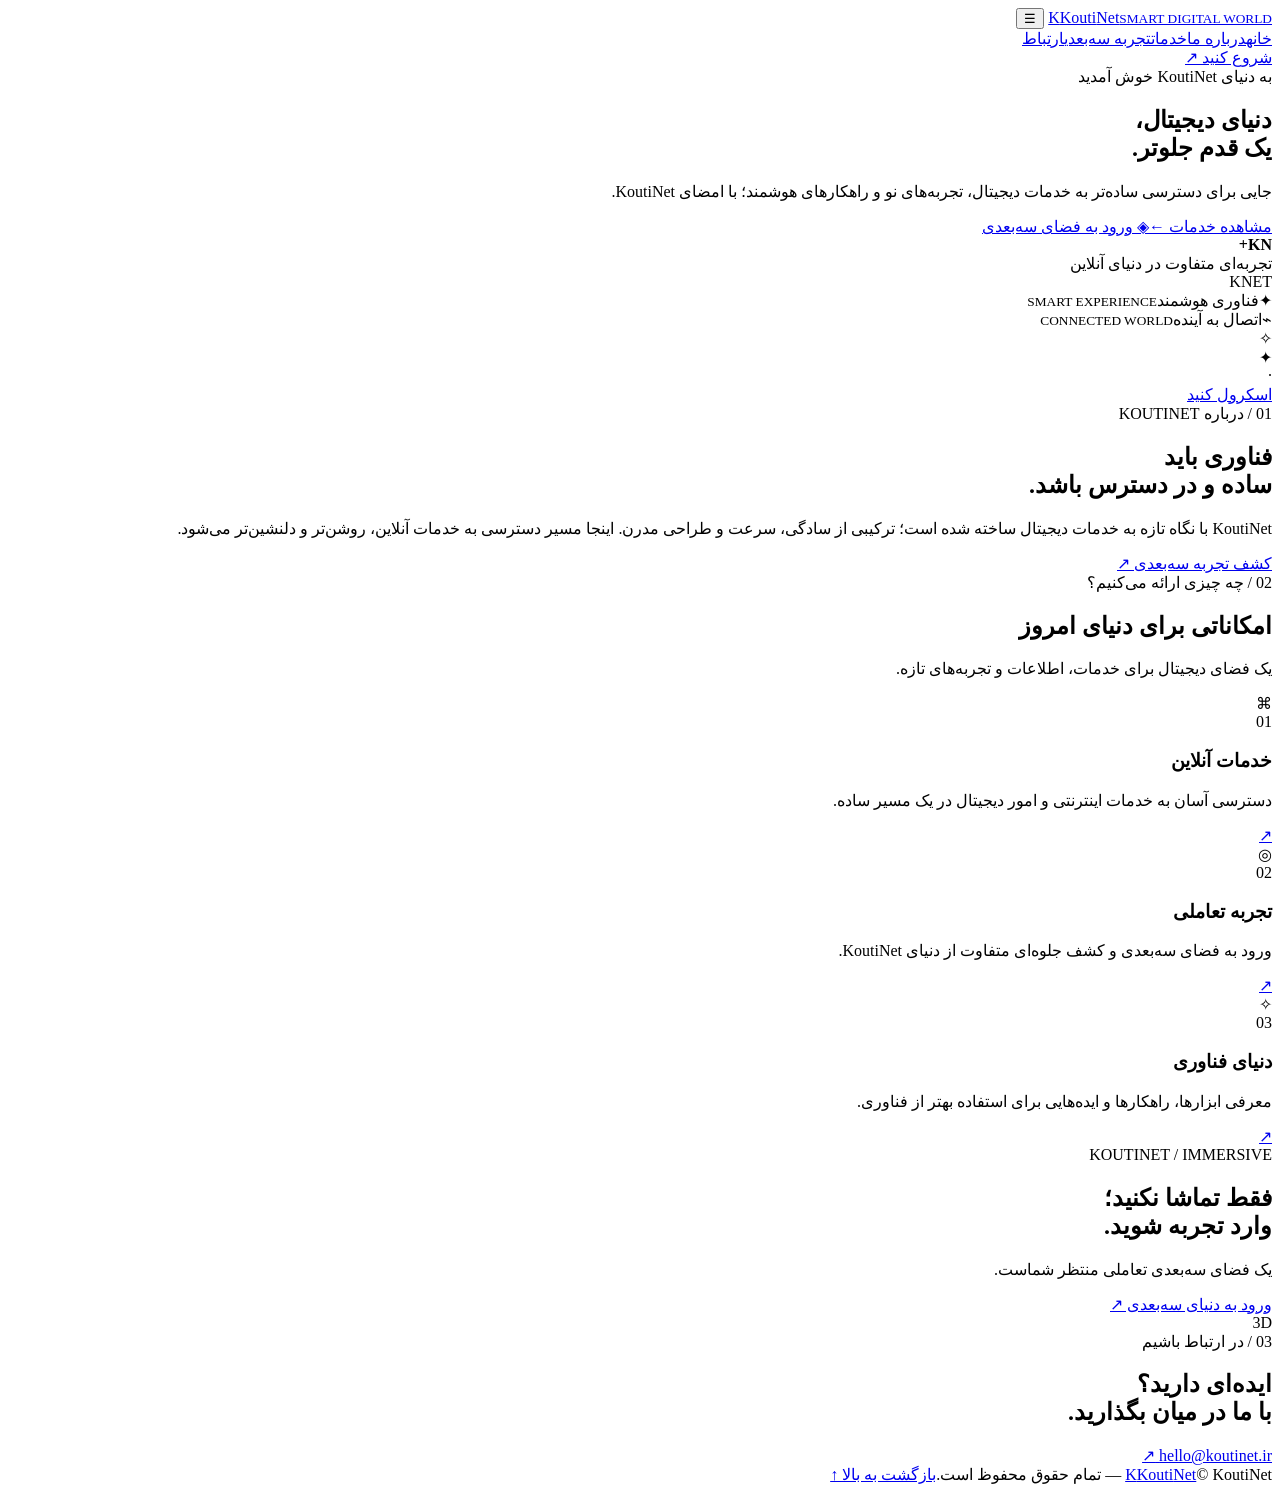
==== index.html @ a5f3edb8 "Create KoutiNet responsive Persian RTL homepage" ====
<!doctype html>
<html lang="fa" dir="rtl">
<head>
  <meta charset="utf-8"><meta name="viewport" content="width=device-width,initial-scale=1">
  <meta name="theme-color" content="#090b18">
  <meta name="description" content="KoutiNet | دنیای خدمات دیجیتال، اینترنت و فناوری">
  <title>KoutiNet | دنیای دیجیتال کوتی</title>
  <link rel="preconnect" href="https://fonts.googleapis.com"><link rel="preconnect" href="https://fonts.gstatic.com" crossorigin>
  <link href="https://fonts.googleapis.com/css2?family=Vazirmatn:wght@300;400;500;600;700;800;900&display=swap" rel="stylesheet">
  <link rel="stylesheet" href="assets/css/style.css">
</head>
<body>
  <div class="ambient ambient-a"></div><div class="ambient ambient-b"></div>
  <header class="site-header">
    <a class="brand" href="index.html" aria-label="KoutiNet"><span class="brand-mark">K</span><span>Kouti<span class="brand-accent">Net</span><small>SMART DIGITAL WORLD</small></span></a>
    <button class="menu-toggle" aria-label="باز کردن منو">☰</button>
    <nav class="nav-links"><a class="active" href="#home">خانه</a><a href="#about">درباره ما</a><a href="#services">خدمات</a><a href="3d.html">تجربه سه‌بعدی</a><a href="#contact">ارتباط</a></nav>
    <a class="header-cta" href="#services">شروع کنید <span>↗</span></a>
  </header>
  <main>
    <section class="hero section-wrap" id="home">
      <div class="hero-copy">
        <div class="eyebrow"><i></i> به دنیای KoutiNet خوش آمدید</div>
        <h1>دنیای دیجیتال،<br><span class="gradient-text">یک قدم جلوتر.</span></h1>
        <p class="hero-lead">جایی برای دسترسی ساده‌تر به خدمات دیجیتال، تجربه‌های نو و راهکارهای هوشمند؛ با امضای KoutiNet.</p>
        <div class="hero-actions"><a class="btn btn-primary" href="#services">مشاهده خدمات <span>←</span></a><a class="btn btn-glass" href="3d.html"><span class="play-icon">◈</span> ورود به فضای سه‌بعدی</a></div>
        <div class="hero-meta"><div class="meta-avatars"><b>K</b><b>N</b><b>+</b></div><span>تجربه‌ای متفاوت در دنیای آنلاین</span></div>
      </div>
      <div class="hero-art" aria-label="تصویر انتزاعی سه‌بعدی">
        <div class="orbit orbit-one"></div><div class="orbit orbit-two"></div><div class="orbit orbit-three"></div>
        <div class="core-sphere"><div class="sphere-shine"></div><div class="sphere-label">K<span>NET</span></div></div>
        <div class="float-card float-card-top"><span class="float-icon">✦</span><span>فناوری هوشمند<small>SMART EXPERIENCE</small></span></div>
        <div class="float-card float-card-bottom"><span class="signal">⌁</span><span>اتصال به آینده<small>CONNECTED WORLD</small></span></div>
        <div class="spark spark-one">✧</div><div class="spark spark-two">✦</div><div class="spark spark-three">·</div>
      </div>
      <a class="scroll-cue" href="#about"><span></span> اسکرول کنید</a>
    </section>
    <section class="intro section-wrap" id="about"><div class="section-kicker">01 / درباره KOUTINET</div><div class="intro-grid"><h2>فناوری باید<br><span class="gradient-text">ساده و در دسترس</span> باشد.</h2><div><p>KoutiNet با نگاه تازه به خدمات دیجیتال ساخته شده است؛ ترکیبی از سادگی، سرعت و طراحی مدرن. اینجا مسیر دسترسی به خدمات آنلاین، روشن‌تر و دلنشین‌تر می‌شود.</p><a class="text-link" href="3d.html">کشف تجربه سه‌بعدی <span>↗</span></a></div></div></section>
    <section class="services section-wrap" id="services"><div class="section-heading"><div><div class="section-kicker">02 / چه چیزی ارائه می‌کنیم؟</div><h2>امکاناتی برای <span class="gradient-text">دنیای امروز</span></h2></div><p>یک فضای دیجیتال برای خدمات، اطلاعات و تجربه‌های تازه.</p></div>
      <div class="service-grid">
        <article class="service-card"><div class="service-icon purple">⌘</div><span class="card-number">01</span><h3>خدمات آنلاین</h3><p>دسترسی آسان به خدمات اینترنتی و امور دیجیتال در یک مسیر ساده.</p><a href="#contact" aria-label="اطلاعات بیشتر">↗</a></article>
        <article class="service-card featured"><div class="service-icon cyan">◎</div><span class="card-number">02</span><h3>تجربه تعاملی</h3><p>ورود به فضای سه‌بعدی و کشف جلوه‌ای متفاوت از دنیای KoutiNet.</p><a href="3d.html" aria-label="ورود به صفحه سه بعدی">↗</a></article>
        <article class="service-card"><div class="service-icon pink">✧</div><span class="card-number">03</span><h3>دنیای فناوری</h3><p>معرفی ابزارها، راهکارها و ایده‌هایی برای استفاده بهتر از فناوری.</p><a href="#contact" aria-label="اطلاعات بیشتر">↗</a></article>
      </div>
    </section>
    <section class="immersive-banner section-wrap"><div class="banner-orb"></div><div class="banner-content"><div class="section-kicker">KOUTINET / IMMERSIVE</div><h2>فقط تماشا نکنید؛<br><span class="gradient-text">وارد تجربه شوید.</span></h2><p>یک فضای سه‌بعدی تعاملی منتظر شماست.</p><a class="btn btn-primary" href="3d.html">ورود به دنیای سه‌بعدی <span>↗</span></a></div><div class="banner-decoration">3D</div></section>
    <section class="contact section-wrap" id="contact"><div><div class="section-kicker">03 / در ارتباط باشیم</div><h2>ایده‌ای دارید؟<br><span class="gradient-text">با ما در میان بگذارید.</span></h2></div><a class="contact-link" href="mailto:hello@koutinet.ir">hello@koutinet.ir <span>↗</span></a></section>
  </main>
  <footer class="footer"><a class="brand" href="#home"><span class="brand-mark">K</span><span>Kouti<span class="brand-accent">Net</span></span></a><span>© KoutiNet — تمام حقوق محفوظ است.</span><a href="#home">بازگشت به بالا ↑</a></footer>
  <script src="assets/js/main.js"></script>
</body></html>
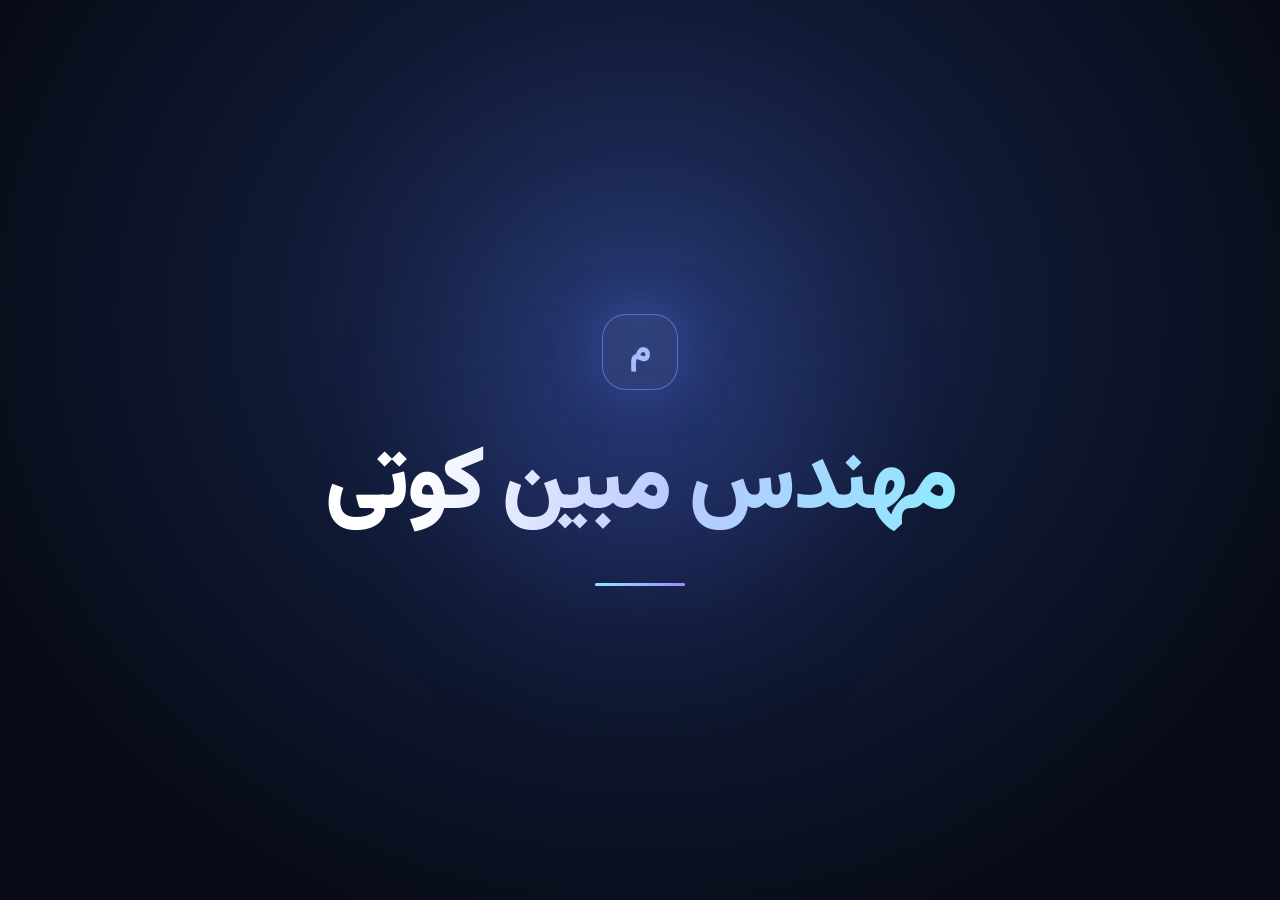
==== commit ec1fef88: "Replace homepage with Mobin Kouti title page" ====
--- a/index.html
+++ b/index.html
@@ -1,51 +1,28 @@
 <!doctype html>
 <html lang="fa" dir="rtl">
 <head>
-  <meta charset="utf-8"><meta name="viewport" content="width=device-width,initial-scale=1">
-  <meta name="theme-color" content="#090b18">
-  <meta name="description" content="KoutiNet | دنیای خدمات دیجیتال، اینترنت و فناوری">
-  <title>KoutiNet | دنیای دیجیتال کوتی</title>
-  <link rel="preconnect" href="https://fonts.googleapis.com"><link rel="preconnect" href="https://fonts.gstatic.com" crossorigin>
-  <link href="https://fonts.googleapis.com/css2?family=Vazirmatn:wght@300;400;500;600;700;800;900&display=swap" rel="stylesheet">
-  <link rel="stylesheet" href="assets/css/style.css">
+  <meta charset="utf-8">
+  <meta name="viewport" content="width=device-width, initial-scale=1">
+  <meta name="theme-color" content="#0b1020">
+  <title>مهندس مبین کوتی</title>
+  <link rel="preconnect" href="https://fonts.googleapis.com">
+  <link rel="preconnect" href="https://fonts.gstatic.com" crossorigin>
+  <link href="https://fonts.googleapis.com/css2?family=Vazirmatn:wght@400;600;800;900&display=swap" rel="stylesheet">
+  <style>
+    *{box-sizing:border-box}body{margin:0;min-height:100vh;display:grid;place-items:center;overflow:hidden;background:radial-gradient(ellipse at 50% 35%,#24366b 0%,#111a36 38%,#080c18 78%);color:#fff;font-family:Vazirmatn,Tahoma,sans-serif}
+    main{text-align:center;padding:32px;position:relative;z-index:1}
+    .mark{width:76px;height:76px;margin:0 auto 28px;border:1px solid #8299ff88;border-radius:24px;display:grid;place-items:center;color:#a9baff;font-size:34px;font-weight:900;box-shadow:0 0 55px #637cff44;background:#ffffff0b}
+    h1{margin:0;font-size:clamp(2.3rem,8vw,5.5rem);font-weight:900;letter-spacing:-2px;background:linear-gradient(100deg,#fff 15%,#b9c8ff 55%,#8eeaff);-webkit-background-clip:text;background-clip:text;color:transparent}
+    .line{width:90px;height:3px;margin:28px auto 0;border-radius:9px;background:linear-gradient(90deg,#8eeaff,#9a8cff)}
+    .glow{position:absolute;width:340px;height:340px;border-radius:50%;background:#536dff22;filter:blur(80px);pointer-events:none}
+  </style>
 </head>
 <body>
-  <div class="ambient ambient-a"></div><div class="ambient ambient-b"></div>
-  <header class="site-header">
-    <a class="brand" href="index.html" aria-label="KoutiNet"><span class="brand-mark">K</span><span>Kouti<span class="brand-accent">Net</span><small>SMART DIGITAL WORLD</small></span></a>
-    <button class="menu-toggle" aria-label="باز کردن منو">☰</button>
-    <nav class="nav-links"><a class="active" href="#home">خانه</a><a href="#about">درباره ما</a><a href="#services">خدمات</a><a href="3d.html">تجربه سه‌بعدی</a><a href="#contact">ارتباط</a></nav>
-    <a class="header-cta" href="#services">شروع کنید <span>↗</span></a>
-  </header>
+  <div class="glow" aria-hidden="true"></div>
   <main>
-    <section class="hero section-wrap" id="home">
-      <div class="hero-copy">
-        <div class="eyebrow"><i></i> به دنیای KoutiNet خوش آمدید</div>
-        <h1>دنیای دیجیتال،<br><span class="gradient-text">یک قدم جلوتر.</span></h1>
-        <p class="hero-lead">جایی برای دسترسی ساده‌تر به خدمات دیجیتال، تجربه‌های نو و راهکارهای هوشمند؛ با امضای KoutiNet.</p>
-        <div class="hero-actions"><a class="btn btn-primary" href="#services">مشاهده خدمات <span>←</span></a><a class="btn btn-glass" href="3d.html"><span class="play-icon">◈</span> ورود به فضای سه‌بعدی</a></div>
-        <div class="hero-meta"><div class="meta-avatars"><b>K</b><b>N</b><b>+</b></div><span>تجربه‌ای متفاوت در دنیای آنلاین</span></div>
-      </div>
-      <div class="hero-art" aria-label="تصویر انتزاعی سه‌بعدی">
-        <div class="orbit orbit-one"></div><div class="orbit orbit-two"></div><div class="orbit orbit-three"></div>
-        <div class="core-sphere"><div class="sphere-shine"></div><div class="sphere-label">K<span>NET</span></div></div>
-        <div class="float-card float-card-top"><span class="float-icon">✦</span><span>فناوری هوشمند<small>SMART EXPERIENCE</small></span></div>
-        <div class="float-card float-card-bottom"><span class="signal">⌁</span><span>اتصال به آینده<small>CONNECTED WORLD</small></span></div>
-        <div class="spark spark-one">✧</div><div class="spark spark-two">✦</div><div class="spark spark-three">·</div>
-      </div>
-      <a class="scroll-cue" href="#about"><span></span> اسکرول کنید</a>
-    </section>
-    <section class="intro section-wrap" id="about"><div class="section-kicker">01 / درباره KOUTINET</div><div class="intro-grid"><h2>فناوری باید<br><span class="gradient-text">ساده و در دسترس</span> باشد.</h2><div><p>KoutiNet با نگاه تازه به خدمات دیجیتال ساخته شده است؛ ترکیبی از سادگی، سرعت و طراحی مدرن. اینجا مسیر دسترسی به خدمات آنلاین، روشن‌تر و دلنشین‌تر می‌شود.</p><a class="text-link" href="3d.html">کشف تجربه سه‌بعدی <span>↗</span></a></div></div></section>
-    <section class="services section-wrap" id="services"><div class="section-heading"><div><div class="section-kicker">02 / چه چیزی ارائه می‌کنیم؟</div><h2>امکاناتی برای <span class="gradient-text">دنیای امروز</span></h2></div><p>یک فضای دیجیتال برای خدمات، اطلاعات و تجربه‌های تازه.</p></div>
-      <div class="service-grid">
-        <article class="service-card"><div class="service-icon purple">⌘</div><span class="card-number">01</span><h3>خدمات آنلاین</h3><p>دسترسی آسان به خدمات اینترنتی و امور دیجیتال در یک مسیر ساده.</p><a href="#contact" aria-label="اطلاعات بیشتر">↗</a></article>
-        <article class="service-card featured"><div class="service-icon cyan">◎</div><span class="card-number">02</span><h3>تجربه تعاملی</h3><p>ورود به فضای سه‌بعدی و کشف جلوه‌ای متفاوت از دنیای KoutiNet.</p><a href="3d.html" aria-label="ورود به صفحه سه بعدی">↗</a></article>
-        <article class="service-card"><div class="service-icon pink">✧</div><span class="card-number">03</span><h3>دنیای فناوری</h3><p>معرفی ابزارها، راهکارها و ایده‌هایی برای استفاده بهتر از فناوری.</p><a href="#contact" aria-label="اطلاعات بیشتر">↗</a></article>
-      </div>
-    </section>
-    <section class="immersive-banner section-wrap"><div class="banner-orb"></div><div class="banner-content"><div class="section-kicker">KOUTINET / IMMERSIVE</div><h2>فقط تماشا نکنید؛<br><span class="gradient-text">وارد تجربه شوید.</span></h2><p>یک فضای سه‌بعدی تعاملی منتظر شماست.</p><a class="btn btn-primary" href="3d.html">ورود به دنیای سه‌بعدی <span>↗</span></a></div><div class="banner-decoration">3D</div></section>
-    <section class="contact section-wrap" id="contact"><div><div class="section-kicker">03 / در ارتباط باشیم</div><h2>ایده‌ای دارید؟<br><span class="gradient-text">با ما در میان بگذارید.</span></h2></div><a class="contact-link" href="mailto:hello@koutinet.ir">hello@koutinet.ir <span>↗</span></a></section>
+    <div class="mark" aria-hidden="true">م</div>
+    <h1>مهندس مبین کوتی</h1>
+    <div class="line" aria-hidden="true"></div>
   </main>
-  <footer class="footer"><a class="brand" href="#home"><span class="brand-mark">K</span><span>Kouti<span class="brand-accent">Net</span></span></a><span>© KoutiNet — تمام حقوق محفوظ است.</span><a href="#home">بازگشت به بالا ↑</a></footer>
-  <script src="assets/js/main.js"></script>
-</body></html>+</body>
+</html>
